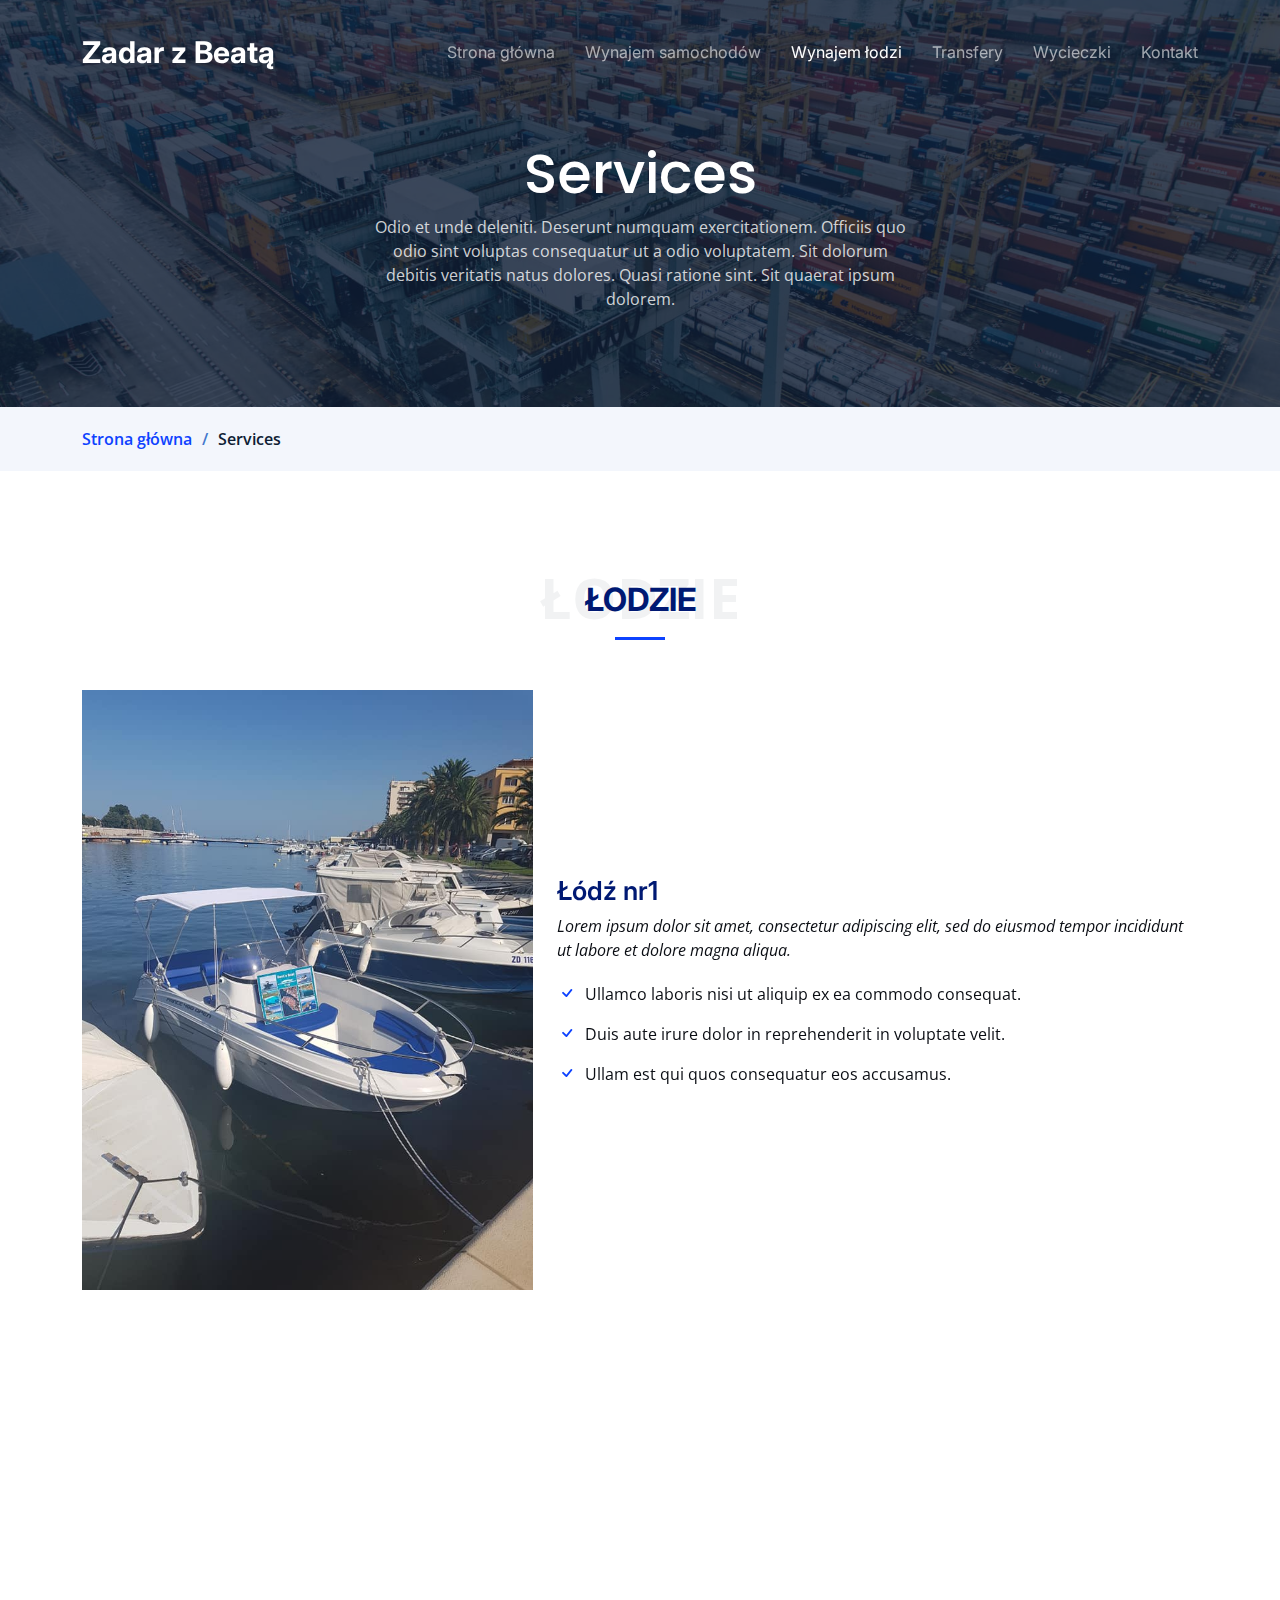
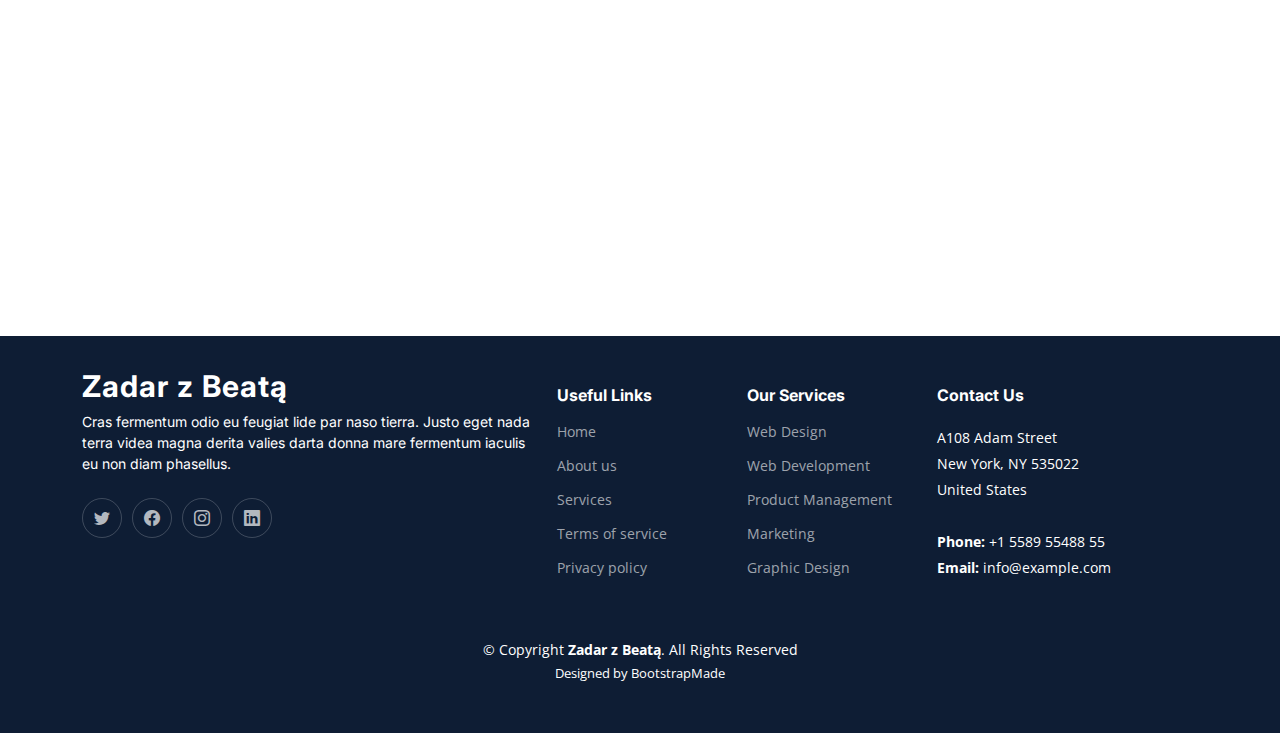
==== services-boats.html @ bf8ce145 "First draw" ====
<!DOCTYPE html>
<html lang="en">

<head>
  <meta charset="utf-8">
  <meta content="width=device-width, initial-scale=1.0" name="viewport">

  <title>Zadar z Beatą - łodzie</title>
  <meta content="" name="description">
  <meta content="" name="keywords">

  <!-- Favicons -->
  <link href="assets/img/favicon.png" rel="icon">
  <link href="assets/img/apple-touch-icon.png" rel="apple-touch-icon">

  <!-- Google Fonts -->
  <link rel="preconnect" href="https://fonts.googleapis.com">
  <link rel="preconnect" href="https://fonts.gstatic.com" crossorigin>
  <link href="https://fonts.googleapis.com/css2?family=Open+Sans:ital,wght@0,300;0,400;0,500;0,600;0,700;1,300;1,400;1,600;1,700&family=Poppins:ital,wght@0,300;0,400;0,500;0,600;0,700;1,300;1,400;1,500;1,600;1,700&family=Inter:ital,wght@0,300;0,400;0,500;0,600;0,700;1,300;1,400;1,500;1,600;1,700&display=swap" rel="stylesheet">

  <!-- Vendor CSS Files -->
  <link href="assets/vendor/bootstrap/css/bootstrap.min.css" rel="stylesheet">
  <link href="assets/vendor/bootstrap-icons/bootstrap-icons.css" rel="stylesheet">
  <link href="assets/vendor/fontawesome-free/css/all.min.css" rel="stylesheet">
  <link href="assets/vendor/glightbox/css/glightbox.min.css" rel="stylesheet">
  <link href="assets/vendor/swiper/swiper-bundle.min.css" rel="stylesheet">
  <link href="assets/vendor/aos/aos.css" rel="stylesheet">

  <!-- Template Main CSS File -->
  <link href="assets/css/main.css" rel="stylesheet">

  <!-- =======================================================
  * Template Name: Logis - v1.2.1
  * Template URL: https://bootstrapmade.com/logis-bootstrap-logistics-website-template/
  * Author: BootstrapMade.com
  * License: https://bootstrapmade.com/license/
  ======================================================== -->
</head>

<body>

  <!-- ======= Header ======= -->
  <header id="header" class="header d-flex align-items-center fixed-top">
    <div class="container-fluid container-xl d-flex align-items-center justify-content-between">

      <a href="index.html" class="logo d-flex align-items-center">
        <!-- Uncomment the line below if you also wish to use an image logo -->
        <!-- <img src="assets/img/logo.png" alt=""> -->
        <h1>Zadar z Beatą</h1>
      </a>

      <i class="mobile-nav-toggle mobile-nav-show bi bi-list"></i>
      <i class="mobile-nav-toggle mobile-nav-hide d-none bi bi-x"></i>
      <nav id="navbar" class="navbar">
        <ul>
          <li><a href="index.html">Strona główna</a></li>
          <li><a href="services.html">Wynajem samochodów</a></li>
          <li><a href="services-boats.html" class="active">Wynajem łodzi</a></li>
          <li><a href="services-transfers.html">Transfery</a></li>
          <li><a href="services-trips.html">Wycieczki</a></li>
          <!--          <li class="dropdown"><a href="#"><span>Drop Down</span> <i class="bi bi-chevron-down dropdown-indicator"></i></a>-->
          <!--            <ul>-->
          <!--              <li><a href="#">Drop Down 1</a></li>-->
          <!--              <li class="dropdown"><a href="#"><span>Deep Drop Down</span> <i class="bi bi-chevron-down dropdown-indicator"></i></a>-->
          <!--                <ul>-->
          <!--                  <li><a href="#">Deep Drop Down 1</a></li>-->
          <!--                  <li><a href="#">Deep Drop Down 2</a></li>-->
          <!--                  <li><a href="#">Deep Drop Down 3</a></li>-->
          <!--                  <li><a href="#">Deep Drop Down 4</a></li>-->
          <!--                  <li><a href="#">Deep Drop Down 5</a></li>-->
          <!--                </ul>-->
          <!--              </li>-->
          <!--              <li><a href="#">Drop Down 2</a></li>-->
          <!--              <li><a href="#">Drop Down 3</a></li>-->
          <!--              <li><a href="#">Drop Down 4</a></li>-->
          <!--            </ul>-->
          <!--          </li>-->
          <li><a href="contact.html">Kontakt</a></li>
          <!--          <li><a class="get-a-quote" href="get-a-quote.html">Oblicz</a></li>-->
        </ul>
      </nav><!-- .navbar -->

    </div>
  </header><!-- End Header -->
  <!-- End Header -->

  <main id="main">

    <!-- ======= Breadcrumbs ======= -->
    <div class="breadcrumbs">
      <div class="page-header d-flex align-items-center" style="background-image: url('assets/img/page-header.jpg');">
        <div class="container position-relative">
          <div class="row d-flex justify-content-center">
            <div class="col-lg-6 text-center">
              <h2>Services</h2>
              <p>Odio et unde deleniti. Deserunt numquam exercitationem. Officiis quo odio sint voluptas consequatur ut a odio voluptatem. Sit dolorum debitis veritatis natus dolores. Quasi ratione sint. Sit quaerat ipsum dolorem.</p>
            </div>
          </div>
        </div>
      </div>
      <nav>
        <div class="container">
          <ol>
            <li><a href="index.html">Strona główna</a></li>
            <li>Services</li>
          </ol>
        </div>
      </nav>
    </div><!-- End Breadcrumbs -->


    <!-- ======= Features Section ======= -->
    <section id="features-boats" class="features">
      <div class="section-header">
        <span>Łodzie</span>
        <h2>Łodzie</h2>

      </div>
      <div class="container">

        <div class="row gy-4 align-items-center features-item" data-aos="fade-up">

          <div class="col-md-5">
            <img src="assets/img/boat1.jpeg" class="img-fluid" alt="">
          </div>
          <div class="col-md-7">
            <h3>Łódź nr1</h3>
            <p class="fst-italic">
              Lorem ipsum dolor sit amet, consectetur adipiscing elit, sed do eiusmod tempor incididunt ut labore et dolore
              magna aliqua.
            </p>
            <ul>
              <li><i class="bi bi-check"></i> Ullamco laboris nisi ut aliquip ex ea commodo consequat.</li>
              <li><i class="bi bi-check"></i> Duis aute irure dolor in reprehenderit in voluptate velit.</li>
              <li><i class="bi bi-check"></i> Ullam est qui quos consequatur eos accusamus.</li>
            </ul>
          </div>
        </div><!-- Features Item -->

        <div class="row gy-4 align-items-center features-item" data-aos="fade-up">
          <div class="col-md-5 order-1 order-md-2">
            <img src="assets/img/boat2.jpeg" class="img-fluid" alt="">
          </div>
          <div class="col-md-7 order-2 order-md-1">
            <h3>Corporis temporibus maiores provident</h3>
            <p class="fst-italic">
              Lorem ipsum dolor sit amet, consectetur adipiscing elit, sed do eiusmod tempor incididunt ut labore et dolore
              magna aliqua.
            </p>
            <p>
              Ullamco laboris nisi ut aliquip ex ea commodo consequat. Duis aute irure dolor in reprehenderit in voluptate
              velit esse cillum dolore eu fugiat nulla pariatur. Excepteur sint occaecat cupidatat non proident, sunt in
              culpa qui officia deserunt mollit anim id est laborum
            </p>
          </div>
        </div>

      </div>
    </section><!-- End Features Section -->


  </main><!-- End #main -->

  <!-- ======= Footer ======= -->
  <footer id="footer" class="footer">

    <div class="container">
      <div class="row gy-4">
        <div class="col-lg-5 col-md-12 footer-info">
          <a href="index.html" class="logo d-flex align-items-center">
            <span>Zadar z Beatą</span>
          </a>
          <p>Cras fermentum odio eu feugiat lide par naso tierra. Justo eget nada terra videa magna derita valies darta donna mare fermentum iaculis eu non diam phasellus.</p>
          <div class="social-links d-flex mt-4">
            <a href="#" class="twitter"><i class="bi bi-twitter"></i></a>
            <a href="#" class="facebook"><i class="bi bi-facebook"></i></a>
            <a href="#" class="instagram"><i class="bi bi-instagram"></i></a>
            <a href="#" class="linkedin"><i class="bi bi-linkedin"></i></a>
          </div>
        </div>

        <div class="col-lg-2 col-6 footer-links">
          <h4>Useful Links</h4>
          <ul>
            <li><a href="#">Home</a></li>
            <li><a href="#">About us</a></li>
            <li><a href="#">Services</a></li>
            <li><a href="#">Terms of service</a></li>
            <li><a href="#">Privacy policy</a></li>
          </ul>
        </div>

        <div class="col-lg-2 col-6 footer-links">
          <h4>Our Services</h4>
          <ul>
            <li><a href="#">Web Design</a></li>
            <li><a href="#">Web Development</a></li>
            <li><a href="#">Product Management</a></li>
            <li><a href="#">Marketing</a></li>
            <li><a href="#">Graphic Design</a></li>
          </ul>
        </div>

        <div class="col-lg-3 col-md-12 footer-contact text-center text-md-start">
          <h4>Contact Us</h4>
          <p>
            A108 Adam Street <br>
            New York, NY 535022<br>
            United States <br><br>
            <strong>Phone:</strong> +1 5589 55488 55<br>
            <strong>Email:</strong> info@example.com<br>
          </p>

        </div>

      </div>
    </div>

    <div class="container mt-4">
      <div class="copyright">
        &copy; Copyright <strong><span>Zadar z Beatą</span></strong>. All Rights Reserved
      </div>
      <div class="credits">
        <!-- All the links in the footer should remain intact. -->
        <!-- You can delete the links only if you purchased the pro version. -->
        <!-- Licensing information: https://bootstrapmade.com/license/ -->
        <!-- Purchase the pro version with working PHP/AJAX contact form: https://bootstrapmade.com/logis-bootstrap-logistics-website-template/ -->
        Designed by <a href="https://bootstrapmade.com/">BootstrapMade</a>
      </div>
    </div>

  </footer><!-- End Footer -->
  <!-- End Footer -->

  <a href="#" class="scroll-top d-flex align-items-center justify-content-center"><i class="bi bi-arrow-up-short"></i></a>

  <div id="preloader"></div>

  <!-- Vendor JS Files -->
  <script src="assets/vendor/bootstrap/js/bootstrap.bundle.min.js"></script>
  <script src="assets/vendor/purecounter/purecounter_vanilla.js"></script>
  <script src="assets/vendor/glightbox/js/glightbox.min.js"></script>
  <script src="assets/vendor/swiper/swiper-bundle.min.js"></script>
  <script src="assets/vendor/aos/aos.js"></script>
  <script src="assets/vendor/php-email-form/validate.js"></script>

  <!-- Template Main JS File -->
  <script src="assets/js/main.js"></script>

</body>

</html>
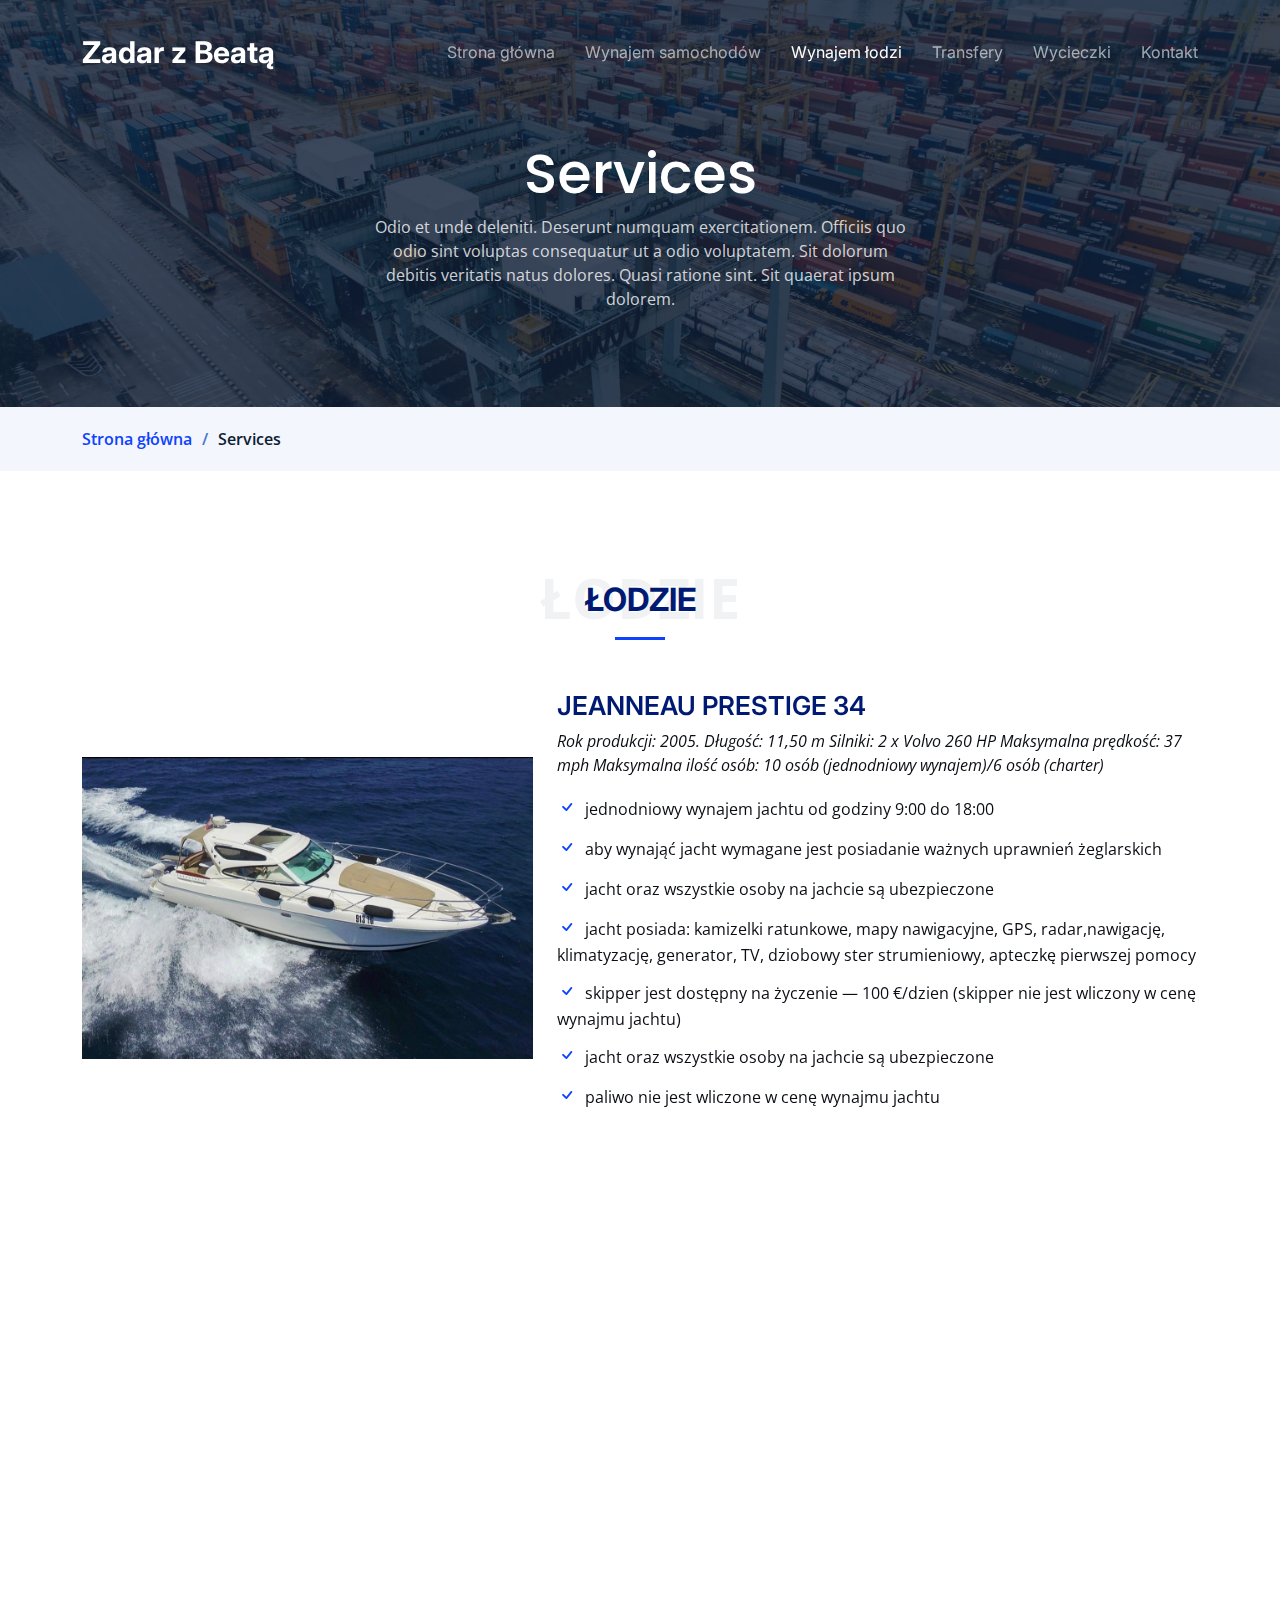
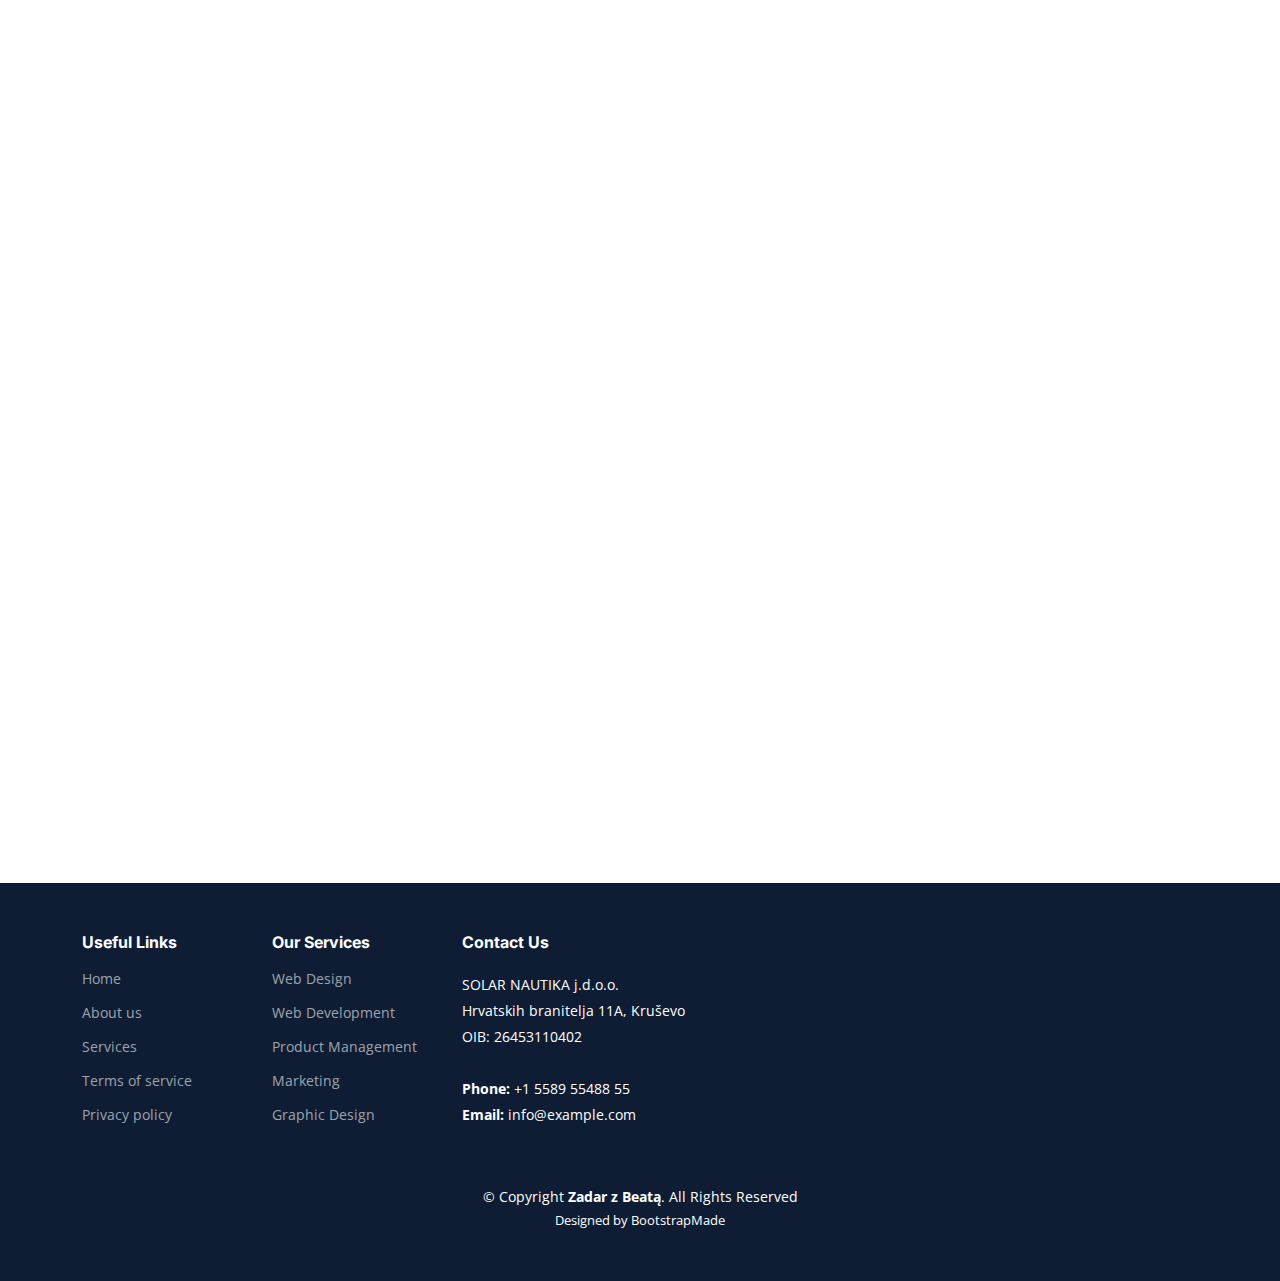
==== commit aef2c303: "new changes" ====
--- a/services-boats.html
+++ b/services-boats.html
@@ -121,39 +121,100 @@
         <div class="row gy-4 align-items-center features-item" data-aos="fade-up">
 
           <div class="col-md-5">
-            <img src="assets/img/boat1.jpeg" class="img-fluid" alt="">
+            <img src="assets/img/boat3.jpeg" class="img-fluid" alt="">
           </div>
           <div class="col-md-7">
-            <h3>Łódź nr1</h3>
+            <h3>JEANNEAU PRESTIGE 34</h3>
             <p class="fst-italic">
-              Lorem ipsum dolor sit amet, consectetur adipiscing elit, sed do eiusmod tempor incididunt ut labore et dolore
-              magna aliqua.
+              Rok produkcji: 2005. Długość: 11,50 m Silniki: 2 x Volvo 260 HP Maksymalna prędkość: 37 mph Maksymalna ilość osób: 10 osób (jednodniowy wynajem)/6 osób (charter)
             </p>
             <ul>
-              <li><i class="bi bi-check"></i> Ullamco laboris nisi ut aliquip ex ea commodo consequat.</li>
-              <li><i class="bi bi-check"></i> Duis aute irure dolor in reprehenderit in voluptate velit.</li>
-              <li><i class="bi bi-check"></i> Ullam est qui quos consequatur eos accusamus.</li>
+              <li><i class="bi bi-check"></i>  jednodniowy wynajem jachtu od godziny 9:00 do 18:00</li>
+              <li><i class="bi bi-check"></i>  aby wynająć jacht wymagane jest posiadanie ważnych uprawnień żeglarskich</li>
+              <li><i class="bi bi-check"></i> jacht oraz wszystkie osoby na jachcie są ubezpieczone</li>
+              <li><i class="bi bi-check"></i>  jacht posiada: kamizelki ratunkowe, mapy nawigacyjne, GPS, radar,nawigację, klimatyzację, generator, TV, dziobowy ster strumieniowy, apteczkę pierwszej pomocy</li>
+              <li><i class="bi bi-check"></i>  skipper jest dostępny na życzenie — 100 €/dzien (skipper nie jest wliczony w cenę wynajmu jachtu)</li>
+              <li><i class="bi bi-check"></i>  jacht oraz wszystkie osoby na jachcie są ubezpieczone</li>
+              <li><i class="bi bi-check"></i>  paliwo nie jest wliczone w cenę wynajmu jachtu</li>
+
             </ul>
           </div>
         </div><!-- Features Item -->
+<!--        <div class="row gy-4 align-items-center features-item" data-aos="fade-up">-->
+
+<!--          <div class="col-md-5">-->
+<!--            <img src="assets/img/boat1.jpeg" class="img-fluid" alt="">-->
+<!--          </div>-->
+<!--          <div class="col-md-7">-->
+<!--            <h3>Łódź nr1</h3>-->
+<!--            <p class="fst-italic">-->
+<!--              Lorem ipsum dolor sit amet, consectetur adipiscing elit, sed do eiusmod tempor incididunt ut labore et dolore-->
+<!--              magna aliqua.-->
+<!--            </p>-->
+<!--            <ul>-->
+<!--              <li><i class="bi bi-check"></i> Ullamco laboris nisi ut aliquip ex ea commodo consequat.</li>-->
+<!--              <li><i class="bi bi-check"></i> Duis aute irure dolor in reprehenderit in voluptate velit.</li>-->
+<!--              <li><i class="bi bi-check"></i> Ullam est qui quos consequatur eos accusamus.</li>-->
+<!--            </ul>-->
+<!--          </div>-->
+<!--        </div>&lt;!&ndash; Features Item &ndash;&gt;-->
 
         <div class="row gy-4 align-items-center features-item" data-aos="fade-up">
           <div class="col-md-5 order-1 order-md-2">
             <img src="assets/img/boat2.jpeg" class="img-fluid" alt="">
           </div>
           <div class="col-md-7 order-2 order-md-1">
-            <h3>Corporis temporibus maiores provident</h3>
+            <h3>Rancraft RS Cinque</h3>
             <p class="fst-italic">
-              Lorem ipsum dolor sit amet, consectetur adipiscing elit, sed do eiusmod tempor incididunt ut labore et dolore
-              magna aliqua.
+              Łódź motorowa Rancraft RS Cinque wyposażona w silnik zaburtowy Suzuki o mocy 100 KM. Jednostka pomieści 6 osób wraz ze skiperem. Kolorystyka oraz wyposażenie utrzymane są w stylu retro. Wyposażona w miejsce aby posiedzieć przy stoliku, oraz poopalać się na miękkich legowiskach.
+              Dostępna w wynajmie bez lub ze skipperem który pokaże najpiękniejsze zakątki okolic Zadaru, i nie tylko.
             </p>
-            <p>
-              Ullamco laboris nisi ut aliquip ex ea commodo consequat. Duis aute irure dolor in reprehenderit in voluptate
-              velit esse cillum dolore eu fugiat nulla pariatur. Excepteur sint occaecat cupidatat non proident, sunt in
-              culpa qui officia deserunt mollit anim id est laborum
+            <p>Dane techniczne:</p>
+
+              <p>Model: Rancraft RS Cinque</p>
+            <p>Długość: 5,00 m</p>
+            <p>Pojemność baku: 108 litrów</p>
+            <p>Silnik: Suzuki 100 KM</p>
+            <p>Maksymalna pojemność: 6 osób</p>
+            <p>Spalanie: 14-19 l/h</p>
+             <p> Wyposażenie łodzi:
+              – bimini
+              – system audio Marine z głośnikami
+              – nawigacja Garmin
+              – gniazda USB do ładowania telefonu oraz z jedno gniazdo zapalniczki.</p>
+             <p> Wypożyczanie łodzi bez skippera możliwe jedynie na podstawie patentu kategorii B.
+              Wynajem od kwietnia
+              Od 09:00-18:00
+              Od: 200€/ dzien
+              Skipper o ile ktos nie ma sternika 100€
+              Paliwo nie jest wliczone w cene</p>
             </p>
           </div>
         </div>
+        <div class="row gy-4 align-items-center features-item" data-aos="fade-up">
+
+          <div class="col-md-5">
+            <img src="assets/img/boat4.png" class="img-fluid" alt="">
+          </div>
+          <div class="col-md-7">
+            <h3>              O Castoldi Jet Tender 21 - 2007</h3>
+            <p class="fst-italic">
+              Nowym RIBem w naszej flocie jest Castoldi JT 21 dostępny do czarteru od sezonu 2021. Ciekawą historią związaną z tym żebrem jest to, że zanim stał się częścią naszej floty, służył jako przetarg na motorowym jachcie Mangusta 165 „Force India”. Właścicielem tego jachtu motorowego był ten sam właściciel zespołu FORMULA 1 FORCE INDIA. głośniki w kokpicie i prysznic pokładowy należą do standardowego wyposażenia.
+
+
+            </p>
+            <ul>
+              <li><i class="bi bi-check"></i> Godziny rozpoczęcia i zakończenia wynajmu: 09:00 / 18:00</li>
+              <li><i class="bi bi-check"></i> Model: Castoldi - Jet Tender 21</li>
+              <li><i class="bi bi-check"></i>Długość (m): 6,2</li>
+              <li><i class="bi bi-check"></i>Licencjonowana pojemność: 12</li>
+              <li><i class="bi bi-check"></i>Rok budowy: 2007/remont 2020</li>
+              <li><i class="bi bi-check"></i>Silnik stacjonarny diesel: 315 KM</li>
+
+            </ul>
+          </div>
+        </div><!-- Features Item -->
+
 
       </div>
     </section><!-- End Features Section -->
@@ -166,18 +227,6 @@
 
     <div class="container">
       <div class="row gy-4">
-        <div class="col-lg-5 col-md-12 footer-info">
-          <a href="index.html" class="logo d-flex align-items-center">
-            <span>Zadar z Beatą</span>
-          </a>
-          <p>Cras fermentum odio eu feugiat lide par naso tierra. Justo eget nada terra videa magna derita valies darta donna mare fermentum iaculis eu non diam phasellus.</p>
-          <div class="social-links d-flex mt-4">
-            <a href="#" class="twitter"><i class="bi bi-twitter"></i></a>
-            <a href="#" class="facebook"><i class="bi bi-facebook"></i></a>
-            <a href="#" class="instagram"><i class="bi bi-instagram"></i></a>
-            <a href="#" class="linkedin"><i class="bi bi-linkedin"></i></a>
-          </div>
-        </div>
 
         <div class="col-lg-2 col-6 footer-links">
           <h4>Useful Links</h4>
@@ -204,9 +253,10 @@
         <div class="col-lg-3 col-md-12 footer-contact text-center text-md-start">
           <h4>Contact Us</h4>
           <p>
-            A108 Adam Street <br>
-            New York, NY 535022<br>
-            United States <br><br>
+            SOLAR NAUTIKA j.d.o.o. <br>
+            Hrvatskih branitelja 11A, Kruševo <br>
+            OIB: 26453110402 <br>
+            <br>
             <strong>Phone:</strong> +1 5589 55488 55<br>
             <strong>Email:</strong> info@example.com<br>
           </p>
@@ -249,4 +299,4 @@
 
 </body>
 
-</html>+</html>
--- a/assets/css/main.css
+++ b/assets/css/main.css
@@ -1968,4 +1968,17 @@
 
 .footer .credits a {
   color: #fff;
-}+}
+
+.google-form {
+  max-width: 768px;
+  min-width: 100%;
+  height: 768px;
+  border-radius: 10px;
+  background: #fff3cd;
+}
+
+.footer-row-center {
+  display: flex;
+  justify-content: space-between;
+}
